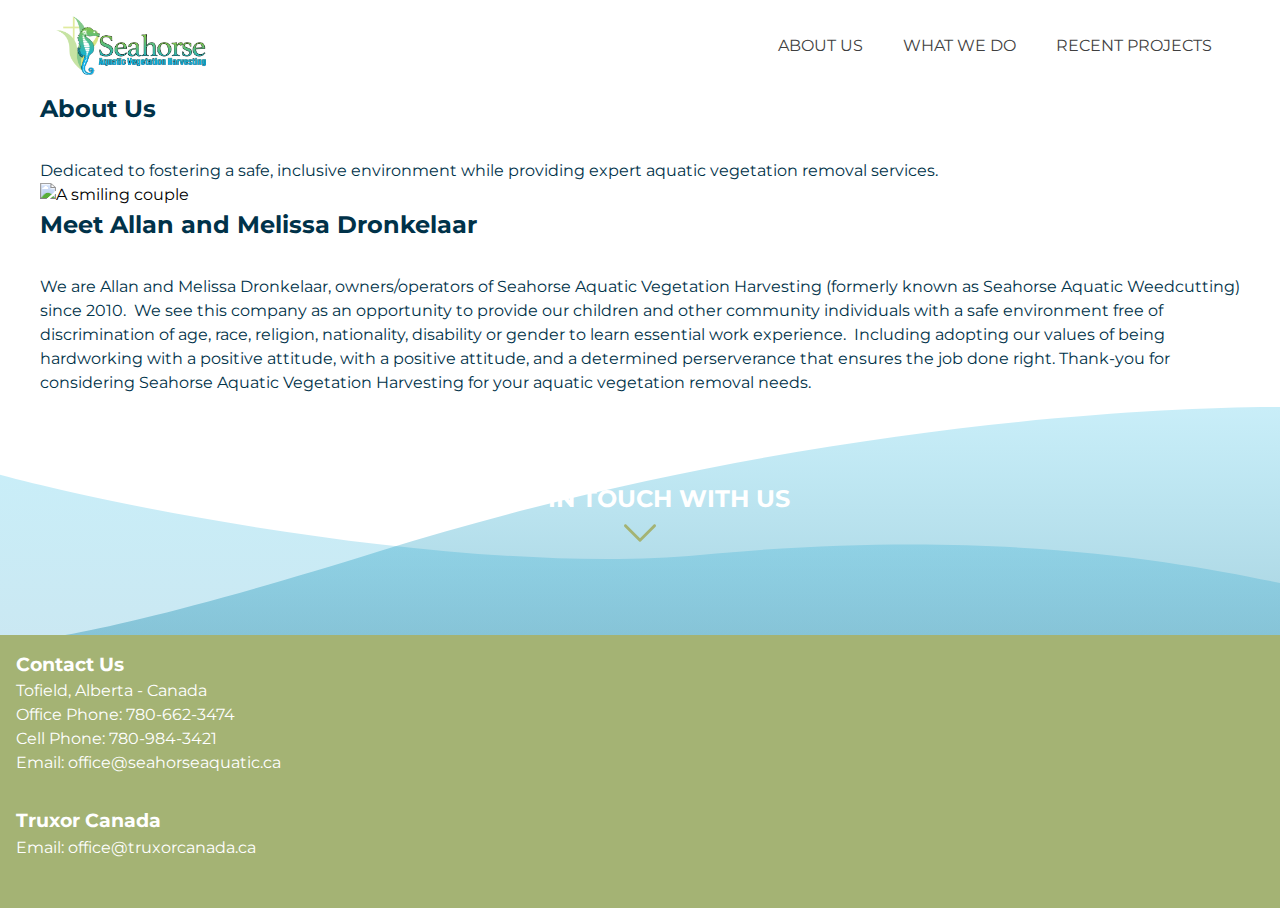
==== about.html @ 1899c5b4 "Nav edited on all pages" ====
<!DOCTYPE html>
<html lang="en">
    <head>
        <meta charset="UTF-8">
        <meta http-equiv="X-UA-Compatible" content="IE=edge">
        <meta name="viewport" content="width=device-width, initial-scale=1.0">
        <title>Seahorse Aquatic Vegetation Harvesting</title>
        <link rel="stylesheet" href="css/reset.css">
        <link rel="stylesheet" href="css/styles.css">
        <script src="js/main.js" defer></script>
        <link rel="preconnect" href="https://fonts.googleapis.com">
        <link rel="preconnect" href="https://fonts.gstatic.com" crossorigin>
        <link href="https://fonts.googleapis.com/css2?family=Montserrat:ital,wght@0,100..900;1,100..900&display=swap" rel="stylesheet">
    </head>
<body>
    <header>
        <div class="inner-container">
            <div class="flex-container">
                <h1><a href="index.html"><img src="img/seahorse-logo.webp" alt="Seahorse logo"></a></h1>
                <button class="toggle-button">
                    <svg viewBox="0 0 100 80" width="40" height="40">
                        <rect width="100" height="10" rx="4"></rect>
                        <rect y="30" width="100" height="10" rx="4"></rect>
                        <rect y="60" width="100" height="10" rx="4"></rect>
                      </svg>
                </button>
            </div>
            <nav class="menu">
                <a href="about.html">About Us</a>
                <a href="whatwedo.html">What We Do</a>
                <a href="recent.html">Recent Projects</a>
            </nav>
        </div>
    </header>
    <main>
        <section>
            <h2>About Us</h2>
            <p>Dedicated to fostering a safe, inclusive environment while providing expert aquatic vegetation removal services.</p>
            <img src="https://placehold.co/600x400" alt="A smiling couple">
        </section>
        <section>
            <h2>Meet Allan and Melissa Dronkelaar</h2>
            <p>We are Allan and Melissa Dronkelaar, owners/operators of Seahorse Aquatic Vegetation Harvesting (formerly known as Seahorse Aquatic Weedcutting) since 2010.  We see this company as an opportunity to provide our children and other community individuals with a safe environment free of discrimination of age, race, religion, nationality, disability or gender to learn essential work experience.  Including adopting our values of being hardworking with a positive attitude, with a positive attitude, and a determined perserverance that ensures the job done right. Thank-you for considering Seahorse Aquatic Vegetation Harvesting for your aquatic vegetation removal needs.</p>
        </section>
    </main>
    <footer>
        <div class="get-in-touch">
            <h2>Get In Touch With Us</h2>
            <svg viewBox="0 0 330 330"><path d="M325.607 79.393c-5.857-5.857-15.355-5.858-21.213.001l-139.39 139.393L25.607 79.393c-5.857-5.857-15.355-5.858-21.213.001-5.858 5.858-5.858 15.355 0 21.213l150.004 150a14.999 14.999 0 0021.212-.001l149.996-150c5.859-5.857 5.859-15.355.001-21.213z"/></svg>
        </div>
        <div class="contact">
            <div>
                <h3>Contact Us</h3>
                <p>Tofield, Alberta - Canada</p>
                <p>Office Phone: 780-662-3474</p>
                <p>Cell Phone: 780-984-3421</p>
                <p>Email: office@seahorseaquatic.ca</p>
            </div>
            <div>
                <h3>Truxor Canada</h3>
                <p>Email: office@truxorcanada.ca</p>
            </div>
        </div>
    </footer>
</body>
</html>
---- css/styles.css ----
body {
    font-family: "Montserrat", serif;
    line-height: 1.5;
}

p,
h2,
h3 {
    /* font-weight: 300; */
    color: #003249;
}

.inner-container,
main {
    max-width: 75rem;
    margin: 0 auto;
}

.inner-container {
    padding: 0 1rem;
}

.flex-container {
    display: flex;
    justify-content: space-between;
    align-items: center;
}

header {
    background-color: #fff;
    padding: 1rem 0;
}

h1 img{
    width: 150px;
}

.menu li {
    line-height: 40px;
    text-align: center;
}

.menu li:last-of-type {
    padding-bottom: 1rem;
}

.menu a {
    color: #3f3f3f;
    text-decoration: none;
    display: block;
    padding: 1.2rem;
    text-transform: uppercase;
}

.menu a:hover,
.menu a:active {
    background-color: gainsboro;
}

button {
    background-color: #fff;
    border: none;
}

button:hover {
    cursor: pointer;
}

svg {
    fill: #3f3f3f;
}

svg:hover{
    fill:#A4B374;
    transition: all 0.3s ease-in-out;
}

/* Step 2: Hide the menu. Once it's hidden, this will be the default stage on load. 
FYI = the display property cannot be transitioned:
header nav {
    display: none;
    transition: display 1s ease-in-out;
}, so we can hide the nav by making it's max-height (NOT height) 0*/
header nav {
    /* styling this so it overlaps the main content
    this element will be absolute to the viewport 
    make sure to add in left and top values [left: 0, top: height of the header]*/
    position: absolute;
    left: 0;
    top: 90px;
    background-color: #fff;
    width: 100vw;
    max-height: 0;
    overflow: hidden;
    transition: max-height 1s ease-in-out;
}

/* Step 3: Create a special class to show the menu. This class name will only exist in the CSS for now.
Then then JS will add thiss class to the hidden element for us (in this case, the nav) */
.show-nav {
    max-height: 220px;
}

/* Step 4: add a media query and show the nav by default, hide the button, and style it as a horizontal nav */
@media screen and (min-width: 700px) {
    .inner-container {
        display: flex;
        justify-content: space-between;
        align-items: center;
    }

    .toggle-button {
        display: none;
    }

    header nav {
        max-height: 200px;
        width: unset; /*a way to reverse anything we did before and to restore things to their default value*/
        overflow: visible;
        position: static;
    }

    .menu {
        display: flex;
        flex-direction: row;
        gap: 1rem;
    }

    .menu a {
        padding: 0 0.75rem;
    }

    .menu a:hover,
    .menu a:active {
        background-color: #fff;
        color:#A4B374;
        transition: all 0.3s ease-in-out;
    }

    .menu li:last-of-type {
        padding-bottom: 0;
    }
}

/*home page*/
.home-header {
    background-image: url("/img/home-header-mobile.webp");
    background-size: cover;
    background-repeat: no-repeat;
    width: 100%;
    height: 80vw;
    display: flex;
    flex-direction: column;
    justify-content: center;
    padding: 1rem;
    gap: 1rem;
    font-weight: 500;
    margin-bottom: 2rem;
}

.home-header h2{
    color: #fff;
}

section h2 {
    margin-bottom: 2rem;
}

@media screen and (min-width: 800px){
    .home-header{
        background-image: url("/img/home-header-tablet.webp");
        height: 67vw;
    }
}

@media screen and (min-width: 1000px){
    .home-header{
        background-image: url("/img/home-header-tablet.webp");
        height: 30vw;
    }
}

.green-btn {
    background-color: #A4B374;
    color:#fff;
    display: inline-block;
    text-decoration: none;
    text-transform: uppercase;
    text-align: center;
    width: 125px;
    padding: 4px;
    border-radius: 3px;
}

/* footer */
.get-in-touch {
    background-image: url(/img/bottomwave.svg);
    height: 240px;
    background-size: cover;
    background-repeat: no-repeat;
    text-align: center;
    display: flex;
    flex-direction: column;
    justify-content: center;
    align-items: center;
    text-transform: uppercase;
    font-weight: 400;
    
}

.get-in-touch svg {
    width: 32px;
    fill: #A4B374;
}

.contact {
    background-color: #A4B374;
    padding: 1rem;
}

.contact div {
    margin-bottom: 2rem;
}

footer h2,
footer h3,
footer p {
    color: #fff;
}
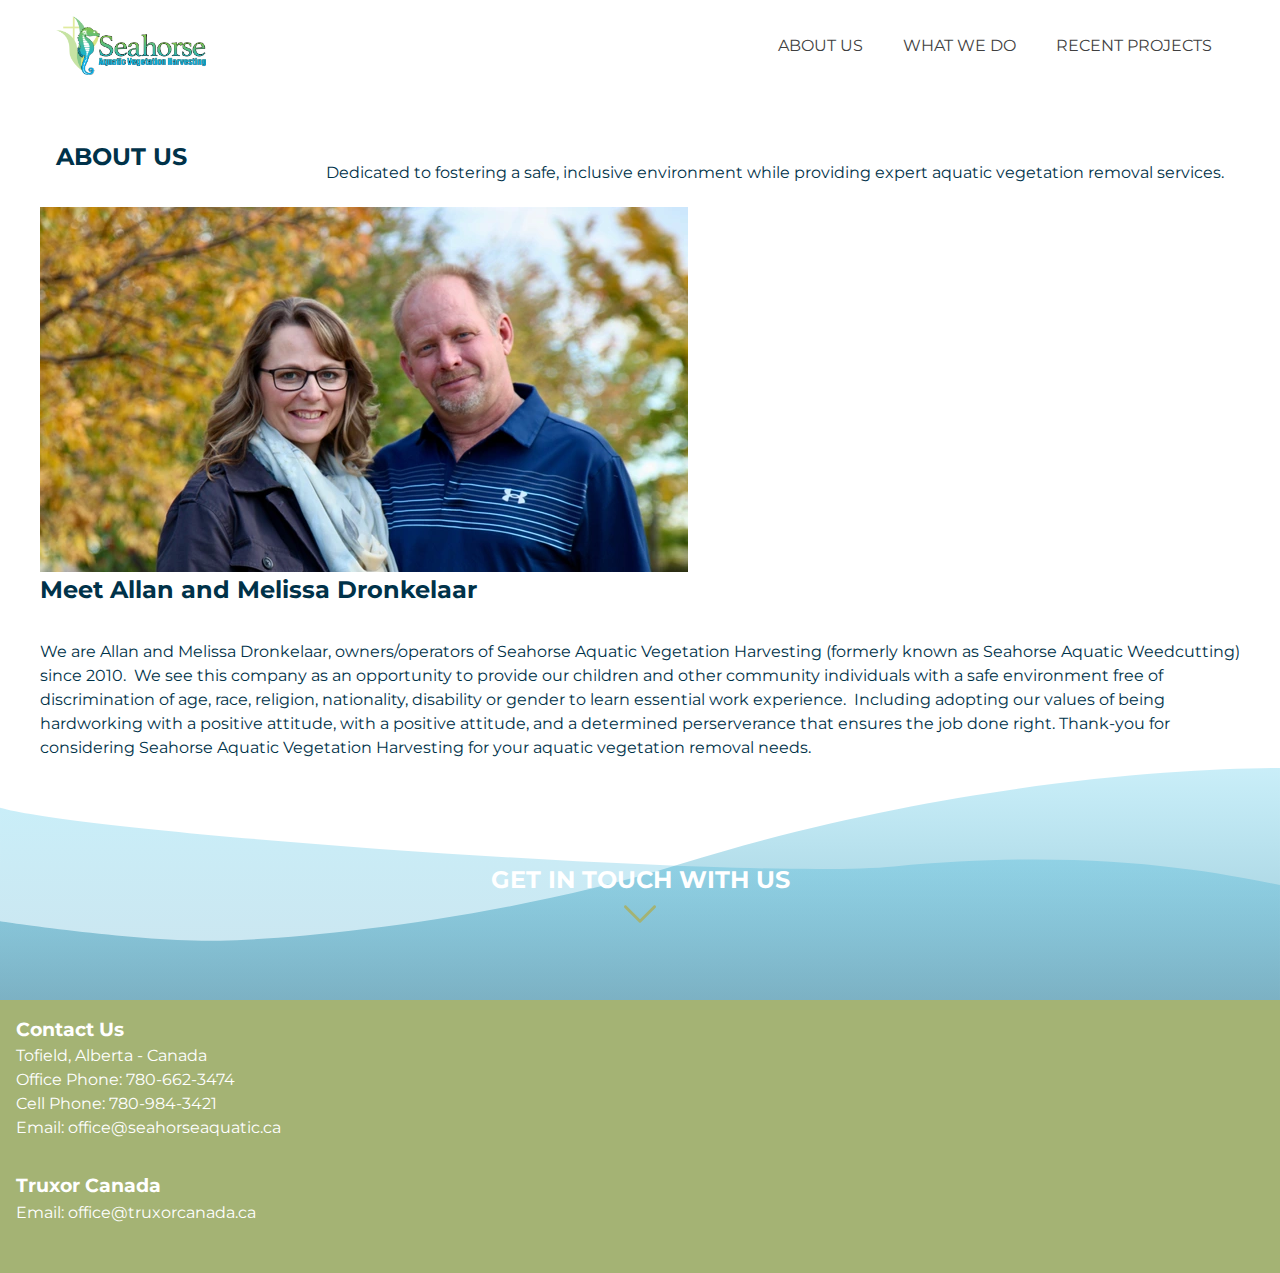
==== commit f79f8d7a: "About started" ====
--- a/about.html
+++ b/about.html
@@ -33,12 +33,12 @@
         </div>
     </header>
     <main>
-        <section>
+        <section class="about-intro inner-container">
             <h2>About Us</h2>
             <p>Dedicated to fostering a safe, inclusive environment while providing expert aquatic vegetation removal services.</p>
-            <img src="https://placehold.co/600x400" alt="A smiling couple">
         </section>
         <section>
+            <img src="img/about-portrait.webp" alt="Portrait of Allan and Melissa Dronkelaar">
             <h2>Meet Allan and Melissa Dronkelaar</h2>
             <p>We are Allan and Melissa Dronkelaar, owners/operators of Seahorse Aquatic Vegetation Harvesting (formerly known as Seahorse Aquatic Weedcutting) since 2010.  We see this company as an opportunity to provide our children and other community individuals with a safe environment free of discrimination of age, race, religion, nationality, disability or gender to learn essential work experience.  Including adopting our values of being hardworking with a positive attitude, with a positive attitude, and a determined perserverance that ensures the job done right. Thank-you for considering Seahorse Aquatic Vegetation Harvesting for your aquatic vegetation removal needs.</p>
         </section>
--- a/css/styles.css
+++ b/css/styles.css
@@ -162,15 +162,23 @@
     color: #fff;
 }
 
+.our-company{
+    margin: 9rem 0;
+    background-image: url("/img/home-background.svg");
+    background-size: cover;
+    background-repeat: no-repeat;
+}
+
 section h2 {
     margin-bottom: 2rem;
 }
 
-@media screen and (min-width: 800px){
+@media screen and (min-width: 600px){
     .home-header{
         background-image: url("/img/home-header-tablet.webp");
         height: 67vw;
     }
+
 }
 
 @media screen and (min-width: 1000px){
@@ -192,10 +200,20 @@
     border-radius: 3px;
 }
 
+/*about */
+.about-intro {
+    margin-top: 3rem;
+    text-align: center;
+}
+
+.about-intro h2{
+    text-transform: uppercase;
+}
+
 /* footer */
 .get-in-touch {
     background-image: url(/img/bottomwave.svg);
-    height: 240px;
+    height: 200px;
     background-size: cover;
     background-repeat: no-repeat;
     text-align: center;
@@ -208,6 +226,18 @@
     
 }
 
+@media screen and (min-width: 600px){
+    .get-in-touch{
+        background-image: url(/img/bottomwave-tablet2.svg);
+        height: 240px;
+    }
+
+    .get-in-touch h2{
+        padding-top: 2rem;
+    }
+    
+}
+
 .get-in-touch svg {
     width: 32px;
     fill: #A4B374;
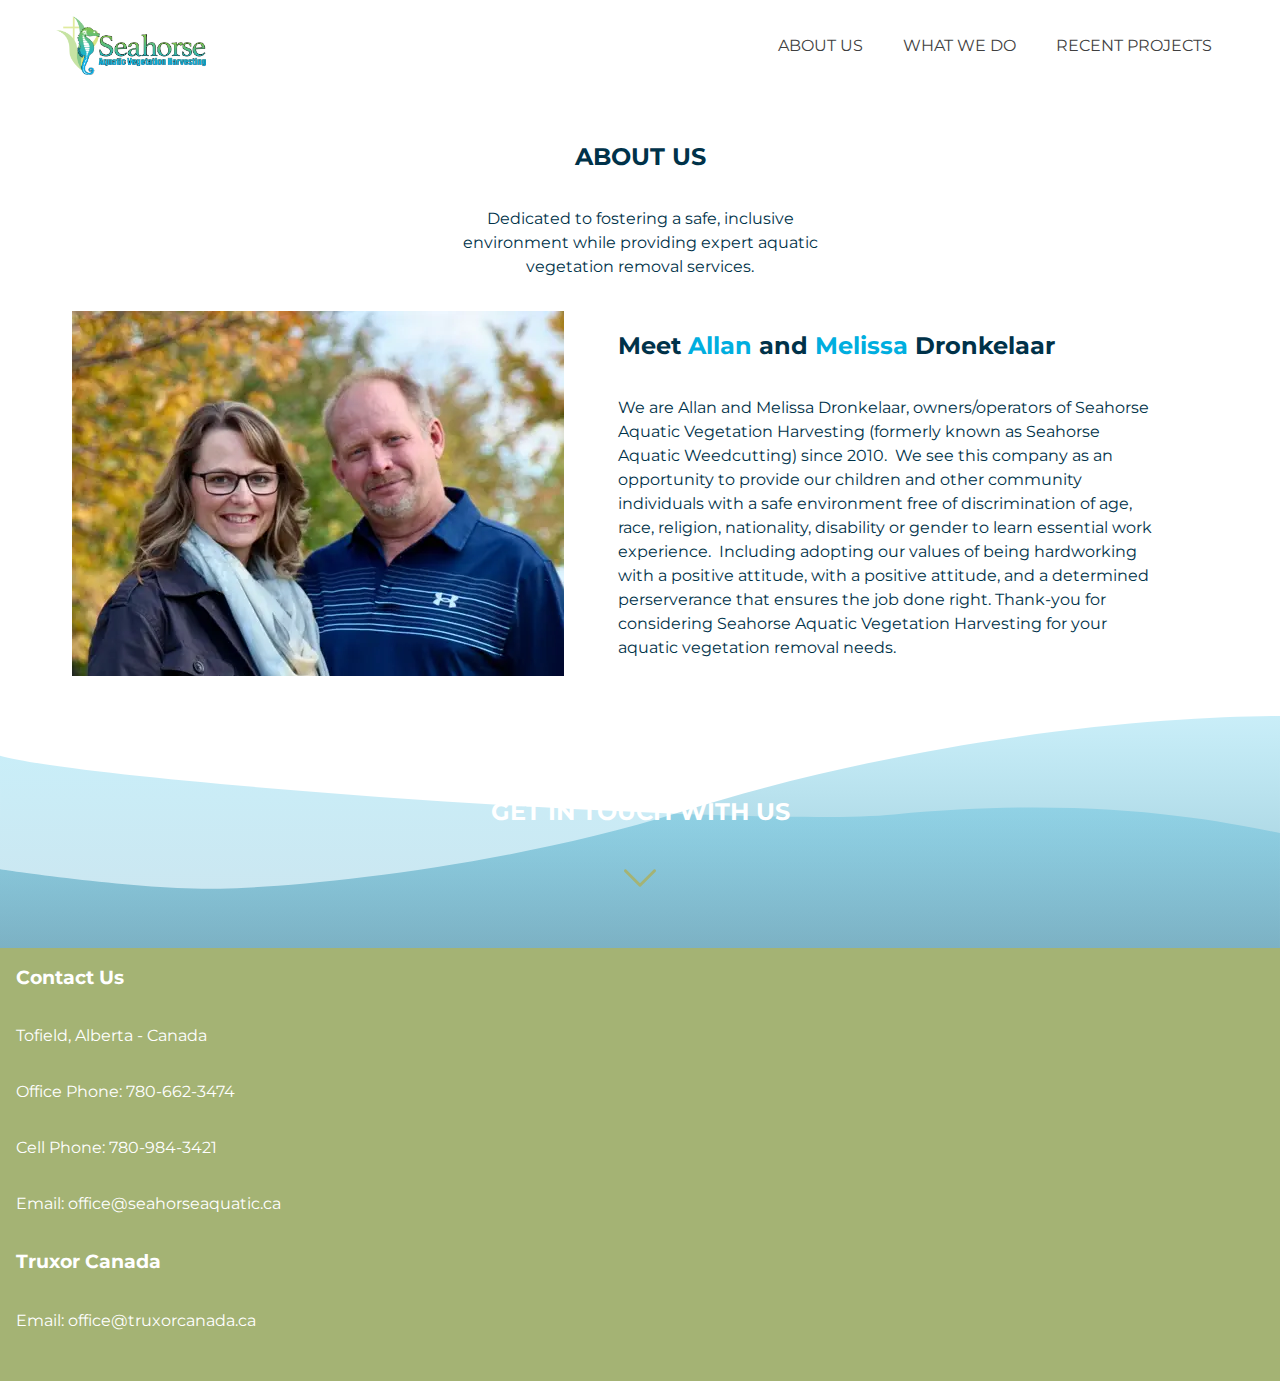
==== commit d27754ba: "About Desktop fixed" ====
--- a/about.html
+++ b/about.html
@@ -14,7 +14,7 @@
     </head>
 <body>
     <header>
-        <div class="inner-container">
+        <div class="inner-container header-flex">
             <div class="flex-container">
                 <h1><a href="index.html"><img src="img/seahorse-logo.webp" alt="Seahorse logo"></a></h1>
                 <button class="toggle-button">
@@ -37,10 +37,15 @@
             <h2>About Us</h2>
             <p>Dedicated to fostering a safe, inclusive environment while providing expert aquatic vegetation removal services.</p>
         </section>
-        <section>
-            <img src="img/about-portrait.webp" alt="Portrait of Allan and Melissa Dronkelaar">
-            <h2>Meet Allan and Melissa Dronkelaar</h2>
-            <p>We are Allan and Melissa Dronkelaar, owners/operators of Seahorse Aquatic Vegetation Harvesting (formerly known as Seahorse Aquatic Weedcutting) since 2010.  We see this company as an opportunity to provide our children and other community individuals with a safe environment free of discrimination of age, race, religion, nationality, disability or gender to learn essential work experience.  Including adopting our values of being hardworking with a positive attitude, with a positive attitude, and a determined perserverance that ensures the job done right. Thank-you for considering Seahorse Aquatic Vegetation Harvesting for your aquatic vegetation removal needs.</p>
+        <section class="about-content">
+            <picture>
+                <source media="(min-width: 1000px)" srcset="img/about-portrait-crop.webp">
+                <img src="img/about-portrait.webp" alt="Portrait of Allan and Melissa Dronkelaar">
+            </picture>
+            <div class="inner-container">
+                <h2>Meet <span class="teal">Allan</span> and <span class="teal">Melissa</span> Dronkelaar</h2>
+                <p>We are Allan and Melissa Dronkelaar, owners/operators of Seahorse Aquatic Vegetation Harvesting (formerly known as Seahorse Aquatic Weedcutting) since 2010.  We see this company as an opportunity to provide our children and other community individuals with a safe environment free of discrimination of age, race, religion, nationality, disability or gender to learn essential work experience.  Including adopting our values of being hardworking with a positive attitude, with a positive attitude, and a determined perserverance that ensures the job done right. Thank-you for considering Seahorse Aquatic Vegetation Harvesting for your aquatic vegetation removal needs.</p>
+            </div>
         </section>
     </main>
     <footer>
--- a/css/styles.css
+++ b/css/styles.css
@@ -8,6 +8,7 @@
 h3 {
     /* font-weight: 300; */
     color: #003249;
+    margin-bottom: 2rem;
 }
 
 .inner-container,
@@ -103,7 +104,8 @@
 
 /* Step 4: add a media query and show the nav by default, hide the button, and style it as a horizontal nav */
 @media screen and (min-width: 700px) {
-    .inner-container {
+    .flex-container,
+    .header-flex {
         display: flex;
         justify-content: space-between;
         align-items: center;
@@ -204,10 +206,38 @@
 .about-intro {
     margin-top: 3rem;
     text-align: center;
+    max-width: 400px;
 }
 
 .about-intro h2{
     text-transform: uppercase;
+    
+}
+.about-content{
+    max-width: 648px;
+    margin: 0 auto;
+}
+.about-content img {
+    margin-bottom: 2rem;
+}
+
+.teal {
+    color: #00AEDF;
+}
+
+@media screen and (min-width: 1000px){
+    .about-content {
+        max-width: 1200px;
+        margin: 0 2rem;
+        display: flex;
+        justify-content: center;
+        align-items: center;
+    }
+
+    .about-content div{
+        width: 50%;
+    }
+    
 }
 
 /* footer */
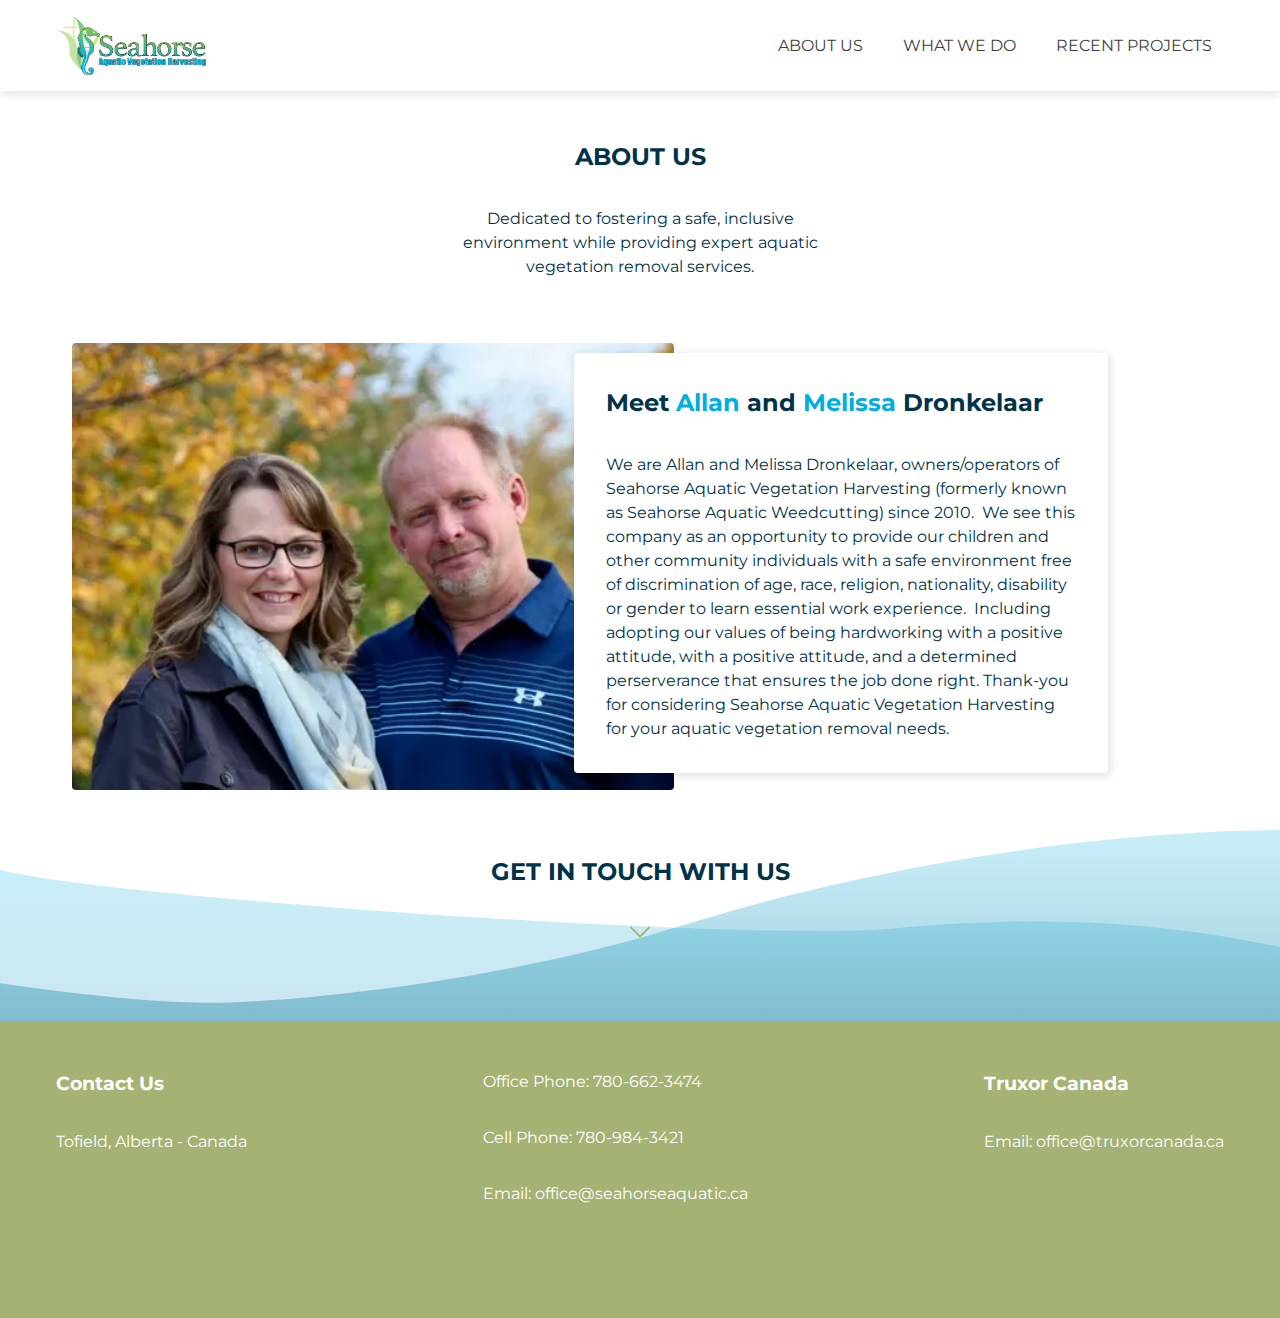
==== commit 5a4af984: "Front page fixed" ====
--- a/about.html
+++ b/about.html
@@ -32,7 +32,7 @@
             </nav>
         </div>
     </header>
-    <main>
+    <main class="about-main">
         <section class="about-intro inner-container">
             <h2>About Us</h2>
             <p>Dedicated to fostering a safe, inclusive environment while providing expert aquatic vegetation removal services.</p>
@@ -54,16 +54,20 @@
             <svg viewBox="0 0 330 330"><path d="M325.607 79.393c-5.857-5.857-15.355-5.858-21.213.001l-139.39 139.393L25.607 79.393c-5.857-5.857-15.355-5.858-21.213.001-5.858 5.858-5.858 15.355 0 21.213l150.004 150a14.999 14.999 0 0021.212-.001l149.996-150c5.859-5.857 5.859-15.355.001-21.213z"/></svg>
         </div>
         <div class="contact">
-            <div>
-                <h3>Contact Us</h3>
-                <p>Tofield, Alberta - Canada</p>
-                <p>Office Phone: 780-662-3474</p>
-                <p>Cell Phone: 780-984-3421</p>
-                <p>Email: office@seahorseaquatic.ca</p>
-            </div>
-            <div>
-                <h3>Truxor Canada</h3>
-                <p>Email: office@truxorcanada.ca</p>
+            <div class="footer-flex inner-container">
+                <div>
+                    <h3>Contact Us</h3>
+                    <p>Tofield, Alberta - Canada</p>
+                </div>
+                <div>
+                    <p>Office Phone: 780-662-3474</p>
+                    <p>Cell Phone: 780-984-3421</p>
+                    <p>Email: office@seahorseaquatic.ca</p>
+                </div>
+                <div>
+                    <h3>Truxor Canada</h3>
+                    <p>Email: office@truxorcanada.ca</p>
+                </div>
             </div>
         </div>
     </footer>
--- a/css/styles.css
+++ b/css/styles.css
@@ -12,7 +12,7 @@
 }
 
 .inner-container,
-main {
+.about-main{
     max-width: 75rem;
     margin: 0 auto;
 }
@@ -30,6 +30,7 @@
 header {
     background-color: #fff;
     padding: 1rem 0;
+    box-shadow: 2px 2px 10px hsl(0deg 0% 0% / 0.14);
 }
 
 h1 img{
@@ -146,7 +147,7 @@
 
 /*home page*/
 .home-header {
-    background-image: url("/img/home-header-mobile.webp");
+    background-image: url("../img/home-banner-sm.webp");
     background-size: cover;
     background-repeat: no-repeat;
     width: 100%;
@@ -166,27 +167,114 @@
 
 .our-company{
     margin: 9rem 0;
-    background-image: url("/img/home-background.svg");
+    background-image: url("../img/home-background-sm.svg");
     background-size: cover;
     background-repeat: no-repeat;
+    width: 100%;
+    position: relative;
+}
+
+.our-company img {
+    width: 100px;
+    position: absolute;
+    top: -30px;
+    right: 25px;
+}
+
+@media screen and (min-width: 375px) {
+    .our-company img {
+        top: -40px;
+    }
 }
 
 section h2 {
     margin-bottom: 2rem;
 }
 
+@media screen and (min-width: 375px){
+    .our-company{
+        background-image: url("../img/home-background-sm2.svg");
+        height: 160vw;
+    }
+
+    .our-company div{
+        position: relative;
+        top: 50%;
+        transform: translateY(-50%);
+    }
+}
+
+@media screen and (min-width: 435px){
+    .our-company{
+        background-image: url("../img/home-background-md.svg");
+        height: 110vw;
+    }
+
+    .our-company img {
+        top: -65px;
+    }
+}
+
+@media screen and (min-width: 500px){
+    .our-company img {
+        width: 125px;
+        top: -75px;
+    }
+}
+
 @media screen and (min-width: 600px){
     .home-header{
-        background-image: url("/img/home-header-tablet.webp");
+        background-image: url("../img/home-banner-lg.webp");
         height: 67vw;
     }
 
-}
+    .our-company img {
+        width: 155px;
+        top: -105px;
+    }
+}
+
+@media screen and (min-width: 700px){
+    .our-company{
+        background-image: url("../img/home-background-lg.svg");
+        height: 70vw;
+    }
+
+    .our-company img {
+        top: -75px;
+    }
+}
+
+@media screen and (min-width: 850px){
+    .home-header{
+        background-image: url("../img/home-banner-xl.webp");
+        height: 30vw;
+    }
+
+
+}
+
+@media screen and (min-width: 900px){
+    .our-company .inner-container h2,
+    .our-company .inner-container p,
+    .our-company .inner-container ul {
+        width: 65%;
+    }
+
+    .our-company img {
+        width: 30%;
+        top: 10px
+    }
+ 
+}
+
 
 @media screen and (min-width: 1000px){
-    .home-header{
-        background-image: url("/img/home-header-tablet.webp");
-        height: 30vw;
+    .our-company{
+        background-image: url("../img/home-background-xl.svg");
+        height: 706px;
+        margin-top: 3rem;
+        margin-bottom: 3rem;
     }
 }
 
@@ -203,16 +291,49 @@
 }
 
 /*about */
-.about-intro {
+.about-intro,
+.what-intro,
+.latest-intro {
     margin-top: 3rem;
     text-align: center;
     max-width: 400px;
 }
 
-.about-intro h2{
+.about-intro h2,
+.what-intro h2,
+.latest-intro h2 {
     text-transform: uppercase;
     
 }
+
+.gallery img{
+    margin: 0 auto;
+    margin-bottom: 1rem;
+}
+
+@media screen and (min-width: 600px){
+    .gallery img {
+        margin-bottom: unset;
+    }
+
+    .gallery {
+        display: grid;
+        grid-template-columns: repeat(2, 1fr);
+        grid-template-rows: repeat(3, 1fr);
+        grid-column-gap: 1rem;
+        grid-row-gap: 1rem;
+    }
+}
+
+@media screen and (min-width: 950px){
+    .gallery {
+        grid-template-columns: repeat(3, 1fr);
+        grid-template-rows: repeat(2, 1fr); 
+        grid-column-gap: 1rem;
+        grid-row-gap: 1rem;
+    }
+}
+
 .about-content{
     max-width: 648px;
     margin: 0 auto;
@@ -225,24 +346,108 @@
     color: #00AEDF;
 }
 
+.latest-projects {
+    max-width: 1200px;
+    margin: 0 auto;
+}
+
 @media screen and (min-width: 1000px){
-    .about-content {
+    .about-content,
+    .what-info {
         max-width: 1200px;
         margin: 0 2rem;
         display: flex;
         justify-content: center;
         align-items: center;
+        
+    }
+
+    .what-info{
+        gap: 2rem;
+    }
+
+    .about-content img,
+    .beforeAfter{
+        border-radius: 4px;
+    }
+
+    .about-content div,
+    .what-info-text{
+        background-color: #fff;
+        width: 50%;
+    }
+    
+}
+
+@media screen and (min-width: 1200px){
+    .about-content,
+    .what-info {
+        max-width: 1200px;
+        margin: 0 2rem;
+        margin-top: 4rem;
+        display: flex;
+        justify-content: center;
+        align-items: center;
+    }
+
+    .what-info{
+        flex-direction: row-reverse;
+    }
+
+    .about-content img{
+        width: 645px;
     }
 
     .about-content div{
+        background-color: #fff;
         width: 50%;
-    }
-    
-}
+        padding: 2rem 2rem 0 2rem;
+        position: relative;
+        top: -20px;
+        left: -100px;
+        border-radius: 4px;
+        box-shadow: 2px 2px 10px hsl(0deg 0% 0% / 0.14);
+        
+    }
+
+    /* .what-info-text{
+        width: 40%;
+        z-index: 2;
+    } */
+    
+}
+
+@media screen and (min-width: 1000px){
+    .our-equipment {
+        max-width: 1200px;
+        margin: 0 2rem;
+        margin-top: 8rem;
+        margin-bottom: 8rem;
+        display: flex;
+        flex-direction: row-reverse;
+        justify-content: center;
+        align-items: center;
+        gap: 2rem;
+    }
+    
+    .our-equipment img{
+        width: 55%;
+        border-radius: 4px;
+    }
+    
+    .our-equipment div{
+        width: 45%;
+    }
+
+    .our-equipment div li{
+        margin-bottom: 1rem;
+    }
+}
+
 
 /* footer */
 .get-in-touch {
-    background-image: url(/img/bottomwave.svg);
+    background-image: url(../img/bottomwave.svg);
     height: 200px;
     background-size: cover;
     background-repeat: no-repeat;
@@ -258,7 +463,7 @@
 
 @media screen and (min-width: 600px){
     .get-in-touch{
-        background-image: url(/img/bottomwave-tablet2.svg);
+        background-image: url(../img/bottomwave-tablet2.svg);
         height: 240px;
     }
 
@@ -266,11 +471,33 @@
         padding-top: 2rem;
     }
     
+}
+
+@media screen and (min-width: 850px){
+    .footer-flex{
+        display: flex;
+        flex-wrap: wrap;
+        gap: 2rem;
+        justify-content: space-between;
+        padding-top: 2rem;
+    }
 }
 
 .get-in-touch svg {
     width: 32px;
     fill: #A4B374;
+}
+
+@media screen and (min-width: 1250px){
+    .get-in-touch {
+        background-image: url(../img/bottomwave-tablet2.svg);
+        height: 200px;
+        padding-bottom: 5rem;
+    }
+
+    .get-in-touch h2 {
+        color:#003249
+    }
 }
 
 .contact {
@@ -287,3 +514,13 @@
 footer p {
     color: #fff;
 }
+
+
+/*slider*/
+.beforeAfter {
+    margin-bottom: 2rem;
+}
+
+.beforeAfter img{
+    max-width: unset;
+}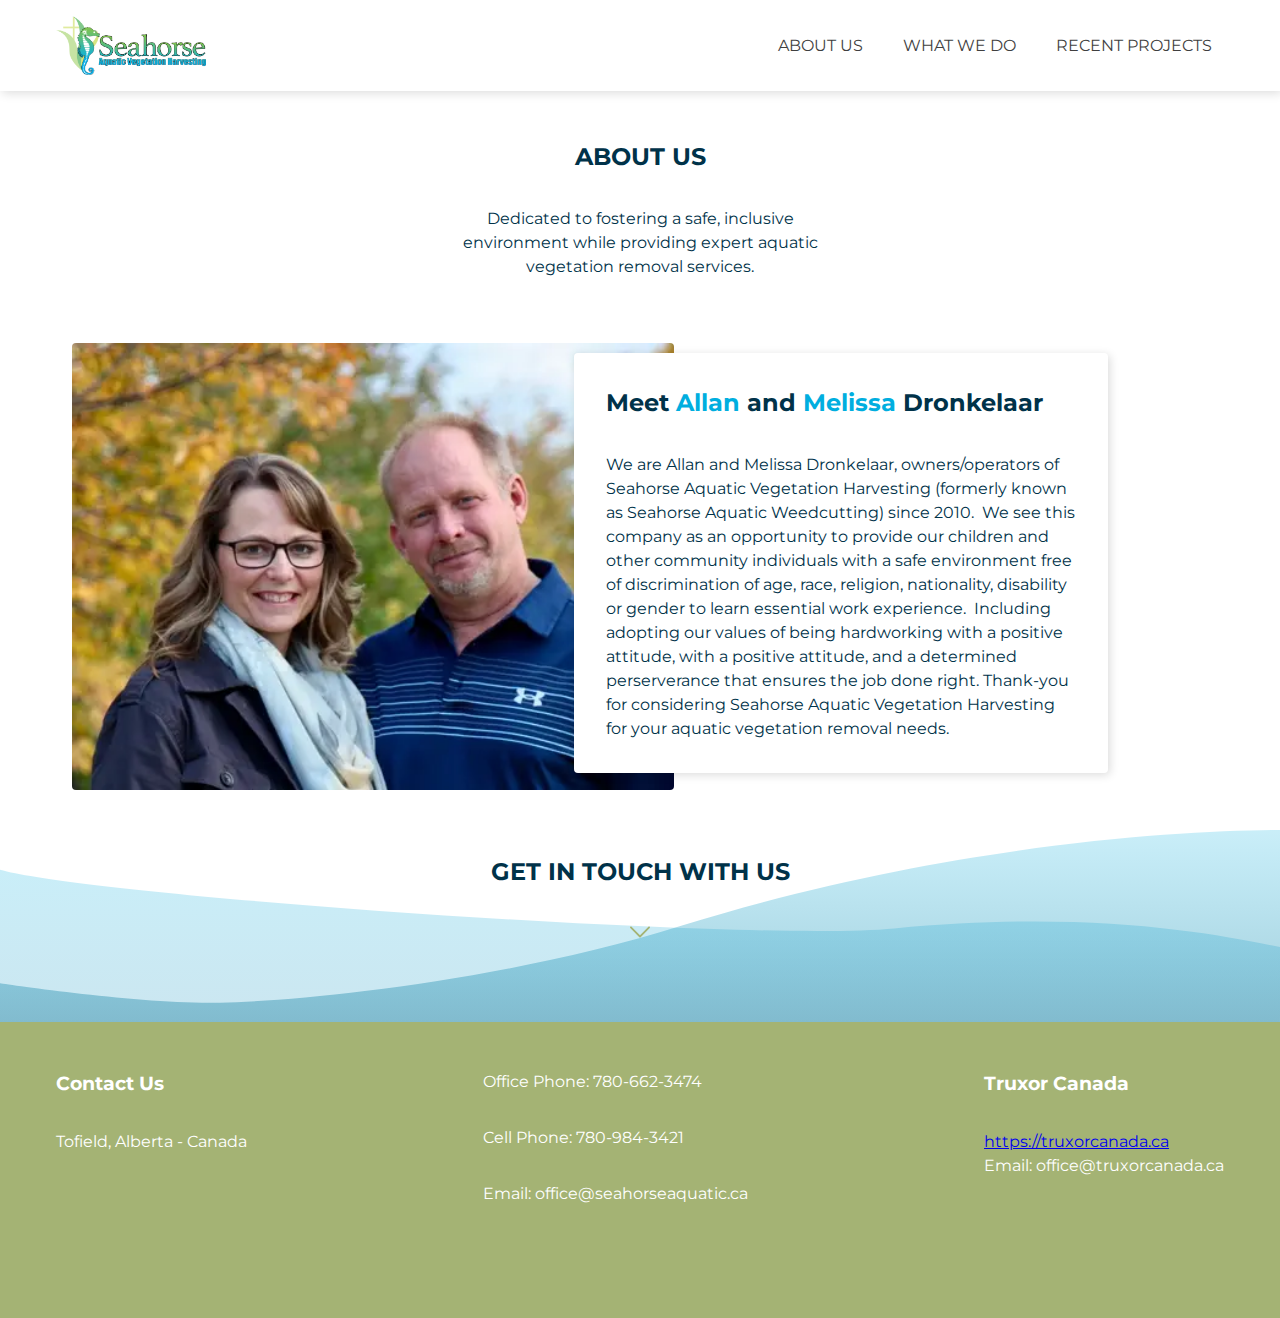
==== commit afb0fdff: "updated some text and additional details" ====
--- a/about.html
+++ b/about.html
@@ -1,17 +1,20 @@
 <!DOCTYPE html>
 <html lang="en">
-    <head>
-        <meta charset="UTF-8">
-        <meta http-equiv="X-UA-Compatible" content="IE=edge">
-        <meta name="viewport" content="width=device-width, initial-scale=1.0">
-        <title>Seahorse Aquatic Vegetation Harvesting</title>
-        <link rel="stylesheet" href="css/reset.css">
-        <link rel="stylesheet" href="css/styles.css">
-        <script src="js/main.js" defer></script>
-        <link rel="preconnect" href="https://fonts.googleapis.com">
-        <link rel="preconnect" href="https://fonts.gstatic.com" crossorigin>
-        <link href="https://fonts.googleapis.com/css2?family=Montserrat:ital,wght@0,100..900;1,100..900&display=swap" rel="stylesheet">
-    </head>
+
+<head>
+    <meta charset="UTF-8">
+    <meta http-equiv="X-UA-Compatible" content="IE=edge">
+    <meta name="viewport" content="width=device-width, initial-scale=1.0">
+    <title>Seahorse Aquatic Vegetation Harvesting</title>
+    <link rel="stylesheet" href="css/reset.css">
+    <link rel="stylesheet" href="css/styles.css">
+    <script src="js/main.js" defer></script>
+    <link rel="preconnect" href="https://fonts.googleapis.com">
+    <link rel="preconnect" href="https://fonts.gstatic.com" crossorigin>
+    <link href="https://fonts.googleapis.com/css2?family=Montserrat:ital,wght@0,100..900;1,100..900&display=swap"
+        rel="stylesheet">
+</head>
+
 <body>
     <header>
         <div class="inner-container header-flex">
@@ -22,7 +25,7 @@
                         <rect width="100" height="10" rx="4"></rect>
                         <rect y="30" width="100" height="10" rx="4"></rect>
                         <rect y="60" width="100" height="10" rx="4"></rect>
-                      </svg>
+                    </svg>
                 </button>
             </div>
             <nav class="menu">
@@ -35,7 +38,8 @@
     <main class="about-main">
         <section class="about-intro inner-container">
             <h2>About Us</h2>
-            <p>Dedicated to fostering a safe, inclusive environment while providing expert aquatic vegetation removal services.</p>
+            <p>Dedicated to fostering a safe, inclusive environment while providing expert aquatic vegetation removal
+                services.</p>
         </section>
         <section class="about-content">
             <picture>
@@ -44,14 +48,23 @@
             </picture>
             <div class="inner-container">
                 <h2>Meet <span class="teal">Allan</span> and <span class="teal">Melissa</span> Dronkelaar</h2>
-                <p>We are Allan and Melissa Dronkelaar, owners/operators of Seahorse Aquatic Vegetation Harvesting (formerly known as Seahorse Aquatic Weedcutting) since 2010.  We see this company as an opportunity to provide our children and other community individuals with a safe environment free of discrimination of age, race, religion, nationality, disability or gender to learn essential work experience.  Including adopting our values of being hardworking with a positive attitude, with a positive attitude, and a determined perserverance that ensures the job done right. Thank-you for considering Seahorse Aquatic Vegetation Harvesting for your aquatic vegetation removal needs.</p>
+                <p>We are Allan and Melissa Dronkelaar, owners/operators of Seahorse Aquatic Vegetation Harvesting
+                    (formerly known as Seahorse Aquatic Weedcutting) since 2010.  We see this company as an opportunity
+                    to provide our children and other community individuals with a safe environment free of
+                    discrimination of age, race, religion, nationality, disability or gender to learn essential work
+                    experience.  Including adopting our values of being hardworking with a positive attitude, with a
+                    positive attitude, and a determined perserverance that ensures the job done right. Thank-you for
+                    considering Seahorse Aquatic Vegetation Harvesting for your aquatic vegetation removal needs.</p>
             </div>
         </section>
     </main>
     <footer>
         <div class="get-in-touch">
             <h2>Get In Touch With Us</h2>
-            <svg viewBox="0 0 330 330"><path d="M325.607 79.393c-5.857-5.857-15.355-5.858-21.213.001l-139.39 139.393L25.607 79.393c-5.857-5.857-15.355-5.858-21.213.001-5.858 5.858-5.858 15.355 0 21.213l150.004 150a14.999 14.999 0 0021.212-.001l149.996-150c5.859-5.857 5.859-15.355.001-21.213z"/></svg>
+            <svg viewBox="0 0 330 330">
+                <path
+                    d="M325.607 79.393c-5.857-5.857-15.355-5.858-21.213.001l-139.39 139.393L25.607 79.393c-5.857-5.857-15.355-5.858-21.213.001-5.858 5.858-5.858 15.355 0 21.213l150.004 150a14.999 14.999 0 0021.212-.001l149.996-150c5.859-5.857 5.859-15.355.001-21.213z" />
+            </svg>
         </div>
         <div class="contact">
             <div class="footer-flex inner-container">
@@ -66,10 +79,12 @@
                 </div>
                 <div>
                     <h3>Truxor Canada</h3>
+                    <a href="https://truxorcanada.ca">https://truxorcanada.ca</a>
                     <p>Email: office@truxorcanada.ca</p>
                 </div>
             </div>
         </div>
     </footer>
 </body>
+
 </html>--- a/css/styles.css
+++ b/css/styles.css
@@ -5,14 +5,15 @@
 
 p,
 h2,
-h3 {
+h3,
+li {
     /* font-weight: 300; */
     color: #003249;
     margin-bottom: 2rem;
 }
 
 .inner-container,
-.about-main{
+.about-main {
     max-width: 75rem;
     margin: 0 auto;
 }
@@ -33,7 +34,7 @@
     box-shadow: 2px 2px 10px hsl(0deg 0% 0% / 0.14);
 }
 
-h1 img{
+h1 img {
     width: 150px;
 }
 
@@ -72,8 +73,8 @@
     fill: #3f3f3f;
 }
 
-svg:hover{
-    fill:#A4B374;
+svg:hover {
+    fill: #A4B374;
     transition: all 0.3s ease-in-out;
 }
 
@@ -105,6 +106,7 @@
 
 /* Step 4: add a media query and show the nav by default, hide the button, and style it as a horizontal nav */
 @media screen and (min-width: 700px) {
+
     .flex-container,
     .header-flex {
         display: flex;
@@ -118,7 +120,8 @@
 
     header nav {
         max-height: 200px;
-        width: unset; /*a way to reverse anything we did before and to restore things to their default value*/
+        width: unset;
+        /*a way to reverse anything we did before and to restore things to their default value*/
         overflow: visible;
         position: static;
     }
@@ -136,7 +139,7 @@
     .menu a:hover,
     .menu a:active {
         background-color: #fff;
-        color:#A4B374;
+        color: #A4B374;
         transition: all 0.3s ease-in-out;
     }
 
@@ -161,11 +164,11 @@
     margin-bottom: 2rem;
 }
 
-.home-header h2{
+.home-header h2 {
     color: #fff;
 }
 
-.our-company{
+.our-company {
     margin: 9rem 0;
     background-image: url("../img/home-background-sm.svg");
     background-size: cover;
@@ -191,21 +194,21 @@
     margin-bottom: 2rem;
 }
 
-@media screen and (min-width: 375px){
-    .our-company{
+@media screen and (min-width: 375px) {
+    .our-company {
         background-image: url("../img/home-background-sm2.svg");
         height: 160vw;
     }
 
-    .our-company div{
+    .our-company div {
         position: relative;
         top: 50%;
         transform: translateY(-50%);
     }
 }
 
-@media screen and (min-width: 435px){
-    .our-company{
+@media screen and (min-width: 435px) {
+    .our-company {
         background-image: url("../img/home-background-md.svg");
         height: 110vw;
     }
@@ -215,15 +218,15 @@
     }
 }
 
-@media screen and (min-width: 500px){
+@media screen and (min-width: 500px) {
     .our-company img {
         width: 125px;
         top: -75px;
     }
 }
 
-@media screen and (min-width: 600px){
-    .home-header{
+@media screen and (min-width: 600px) {
+    .home-header {
         background-image: url("../img/home-banner-lg.webp");
         height: 67vw;
     }
@@ -234,8 +237,8 @@
     }
 }
 
-@media screen and (min-width: 700px){
-    .our-company{
+@media screen and (min-width: 700px) {
+    .our-company {
         background-image: url("../img/home-background-lg.svg");
         height: 70vw;
     }
@@ -245,8 +248,8 @@
     }
 }
 
-@media screen and (min-width: 850px){
-    .home-header{
+@media screen and (min-width: 850px) {
+    .home-header {
         background-image: url("../img/home-banner-xl.webp");
         height: 30vw;
     }
@@ -254,7 +257,8 @@
 
 }
 
-@media screen and (min-width: 900px){
+@media screen and (min-width: 900px) {
+
     .our-company .inner-container h2,
     .our-company .inner-container p,
     .our-company .inner-container ul {
@@ -265,12 +269,12 @@
         width: 30%;
         top: 10px
     }
- 
-}
-
-
-@media screen and (min-width: 1000px){
-    .our-company{
+
+}
+
+
+@media screen and (min-width: 1000px) {
+    .our-company {
         background-image: url("../img/home-background-xl.svg");
         height: 706px;
         margin-top: 3rem;
@@ -280,7 +284,7 @@
 
 .green-btn {
     background-color: #A4B374;
-    color:#fff;
+    color: #fff;
     display: inline-block;
     text-decoration: none;
     text-transform: uppercase;
@@ -303,15 +307,15 @@
 .what-intro h2,
 .latest-intro h2 {
     text-transform: uppercase;
-    
-}
-
-.gallery img{
+
+}
+
+.gallery img {
     margin: 0 auto;
     margin-bottom: 1rem;
 }
 
-@media screen and (min-width: 600px){
+@media screen and (min-width: 600px) {
     .gallery img {
         margin-bottom: unset;
     }
@@ -325,19 +329,20 @@
     }
 }
 
-@media screen and (min-width: 950px){
+@media screen and (min-width: 950px) {
     .gallery {
         grid-template-columns: repeat(3, 1fr);
-        grid-template-rows: repeat(2, 1fr); 
+        grid-template-rows: repeat(2, 1fr);
         grid-column-gap: 1rem;
         grid-row-gap: 1rem;
     }
 }
 
-.about-content{
+.about-content {
     max-width: 648px;
     margin: 0 auto;
 }
+
 .about-content img {
     margin-bottom: 2rem;
 }
@@ -351,7 +356,8 @@
     margin: 0 auto;
 }
 
-@media screen and (min-width: 1000px){
+@media screen and (min-width: 1000px) {
+
     .about-content,
     .what-info {
         max-width: 1200px;
@@ -359,27 +365,28 @@
         display: flex;
         justify-content: center;
         align-items: center;
-        
-    }
-
-    .what-info{
+
+    }
+
+    .what-info {
         gap: 2rem;
     }
 
     .about-content img,
-    .beforeAfter{
+    .beforeAfter {
         border-radius: 4px;
     }
 
     .about-content div,
-    .what-info-text{
+    .what-info-text {
         background-color: #fff;
         width: 50%;
     }
-    
-}
-
-@media screen and (min-width: 1200px){
+
+}
+
+@media screen and (min-width: 1200px) {
+
     .about-content,
     .what-info {
         max-width: 1200px;
@@ -390,15 +397,15 @@
         align-items: center;
     }
 
-    .what-info{
+    .what-info {
         flex-direction: row-reverse;
     }
 
-    .about-content img{
+    .about-content img {
         width: 645px;
     }
 
-    .about-content div{
+    .about-content div {
         background-color: #fff;
         width: 50%;
         padding: 2rem 2rem 0 2rem;
@@ -407,17 +414,17 @@
         left: -100px;
         border-radius: 4px;
         box-shadow: 2px 2px 10px hsl(0deg 0% 0% / 0.14);
-        
+
     }
 
     /* .what-info-text{
         width: 40%;
         z-index: 2;
     } */
-    
-}
-
-@media screen and (min-width: 1000px){
+
+}
+
+@media screen and (min-width: 1000px) {
     .our-equipment {
         max-width: 1200px;
         margin: 0 2rem;
@@ -429,17 +436,17 @@
         align-items: center;
         gap: 2rem;
     }
-    
-    .our-equipment img{
+
+    .our-equipment img {
         width: 55%;
         border-radius: 4px;
     }
-    
-    .our-equipment div{
+
+    .our-equipment div {
         width: 45%;
     }
 
-    .our-equipment div li{
+    .our-equipment div li {
         margin-bottom: 1rem;
     }
 }
@@ -458,23 +465,23 @@
     align-items: center;
     text-transform: uppercase;
     font-weight: 400;
-    
-}
-
-@media screen and (min-width: 600px){
-    .get-in-touch{
+
+}
+
+@media screen and (min-width: 600px) {
+    .get-in-touch {
         background-image: url(../img/bottomwave-tablet2.svg);
         height: 240px;
     }
 
-    .get-in-touch h2{
+    .get-in-touch h2 {
         padding-top: 2rem;
     }
-    
-}
-
-@media screen and (min-width: 850px){
-    .footer-flex{
+
+}
+
+@media screen and (min-width: 850px) {
+    .footer-flex {
         display: flex;
         flex-wrap: wrap;
         gap: 2rem;
@@ -488,7 +495,7 @@
     fill: #A4B374;
 }
 
-@media screen and (min-width: 1250px){
+@media screen and (min-width: 1250px) {
     .get-in-touch {
         background-image: url(../img/bottomwave-tablet2.svg);
         height: 200px;
@@ -496,7 +503,7 @@
     }
 
     .get-in-touch h2 {
-        color:#003249
+        color: #003249
     }
 }
 
@@ -521,6 +528,6 @@
     margin-bottom: 2rem;
 }
 
-.beforeAfter img{
+.beforeAfter img {
     max-width: unset;
 }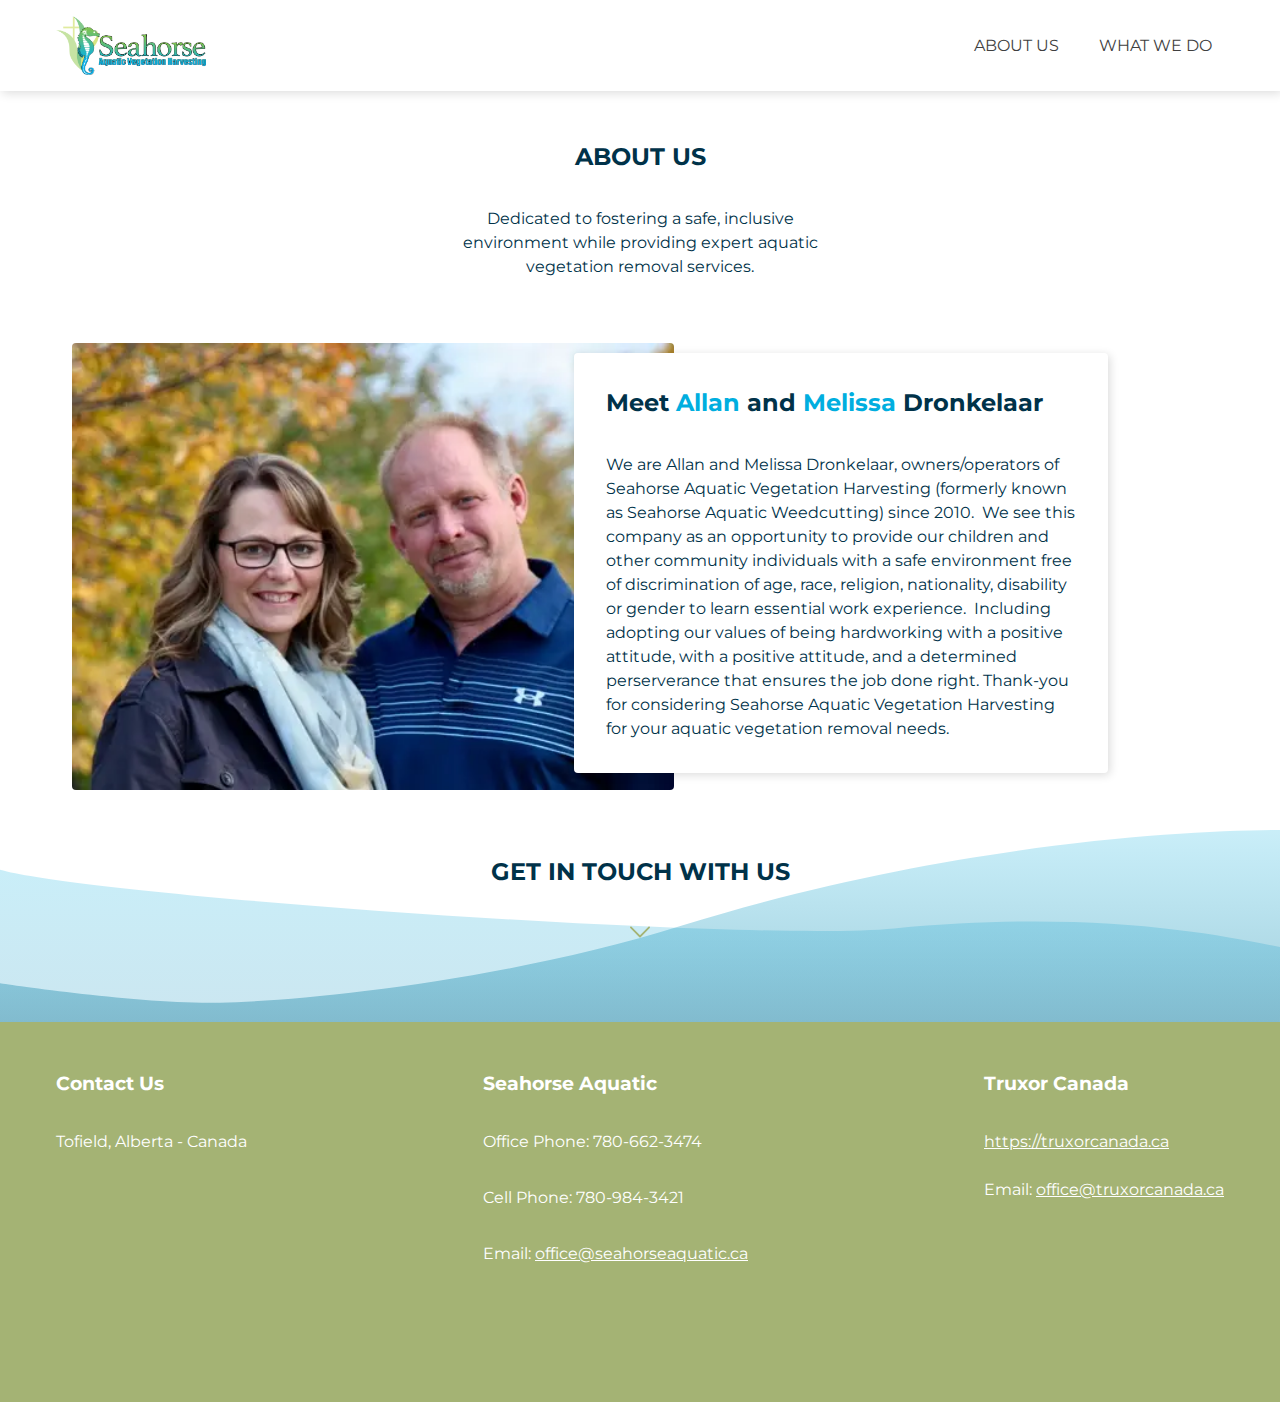
==== commit d99b9296: "made some changes to wording/images. uploaded site" ====
--- a/about.html
+++ b/about.html
@@ -31,7 +31,7 @@
             <nav class="menu">
                 <a href="about.html">About Us</a>
                 <a href="whatwedo.html">What We Do</a>
-                <a href="recent.html">Recent Projects</a>
+                <!-- <a href="recent.html">Recent Projects</a> -->
             </nav>
         </div>
     </header>
@@ -73,14 +73,15 @@
                     <p>Tofield, Alberta - Canada</p>
                 </div>
                 <div>
+                    <h3>Seahorse Aquatic</h3>
                     <p>Office Phone: 780-662-3474</p>
                     <p>Cell Phone: 780-984-3421</p>
-                    <p>Email: office@seahorseaquatic.ca</p>
+                    <p>Email: <a href="mailto:office@seahorseaquatic.ca">office@seahorseaquatic.ca</a></p>
                 </div>
                 <div>
                     <h3>Truxor Canada</h3>
                     <a href="https://truxorcanada.ca">https://truxorcanada.ca</a>
-                    <p>Email: office@truxorcanada.ca</p>
+                    <p>Email: <a href="mailto:office@truxorcanada.ca">office@truxorcanada.ca</a></p>
                 </div>
             </div>
         </div>
--- a/css/styles.css
+++ b/css/styles.css
@@ -468,6 +468,12 @@
 
 }
 
+.footer-flex a {
+    color: #fff;
+    padding-bottom: 1.5rem;
+    display: inline-block;
+}
+
 @media screen and (min-width: 600px) {
     .get-in-touch {
         background-image: url(../img/bottomwave-tablet2.svg);
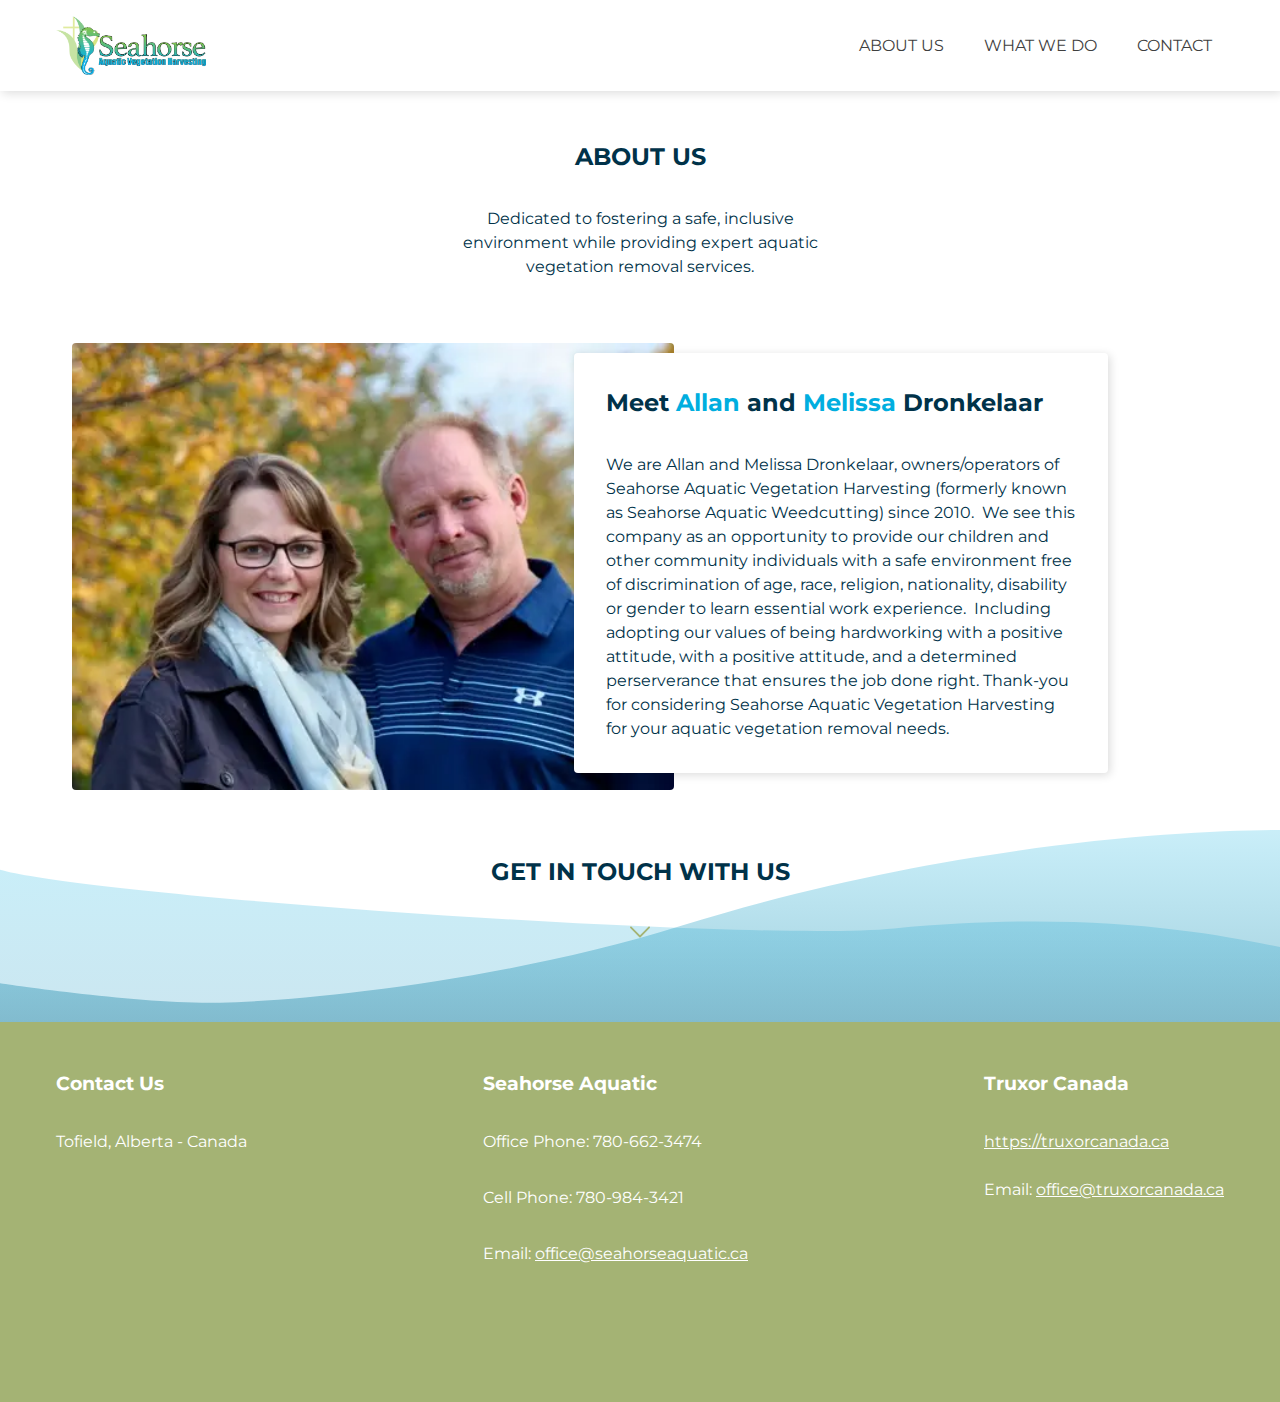
==== commit 144a2400: "Contact form enabled on nav" ====
--- a/about.html
+++ b/about.html
@@ -31,7 +31,7 @@
             <nav class="menu">
                 <a href="about.html">About Us</a>
                 <a href="whatwedo.html">What We Do</a>
-                <!-- <a href="recent.html">Recent Projects</a> -->
+                <a href="contact.html">Contact</a>
             </nav>
         </div>
     </header>
--- a/css/styles.css
+++ b/css/styles.css
@@ -292,6 +292,7 @@
     width: 125px;
     padding: 4px;
     border-radius: 3px;
+    transition: 0.5s all;
 }
 
 /*about */
@@ -449,6 +450,40 @@
     .our-equipment div li {
         margin-bottom: 1rem;
     }
+}
+
+/*contact us*/
+.contact-form label,
+.contact-form input,
+.contact-form textarea {
+    display: block;
+    width: 100%;
+    margin-bottom: 1rem;
+}
+
+.contact-form input,
+.contact-form textarea {
+    padding: 0.5rem;
+}
+
+.contact-form textarea,
+.contact-form input:last-of-type {
+    margin-bottom: 2rem;
+}
+
+.contact-form input:last-of-type {
+    background-color: #A4B374;
+    border: none;
+    border-radius: 4px;
+    color: white;
+    text-transform: uppercase;
+    transition: 0.5s all;
+}
+
+.contact-form input:last-of-type:hover,
+.green-btn:hover {
+    cursor: pointer;
+    background-color: #00AEDF;
 }
 
 
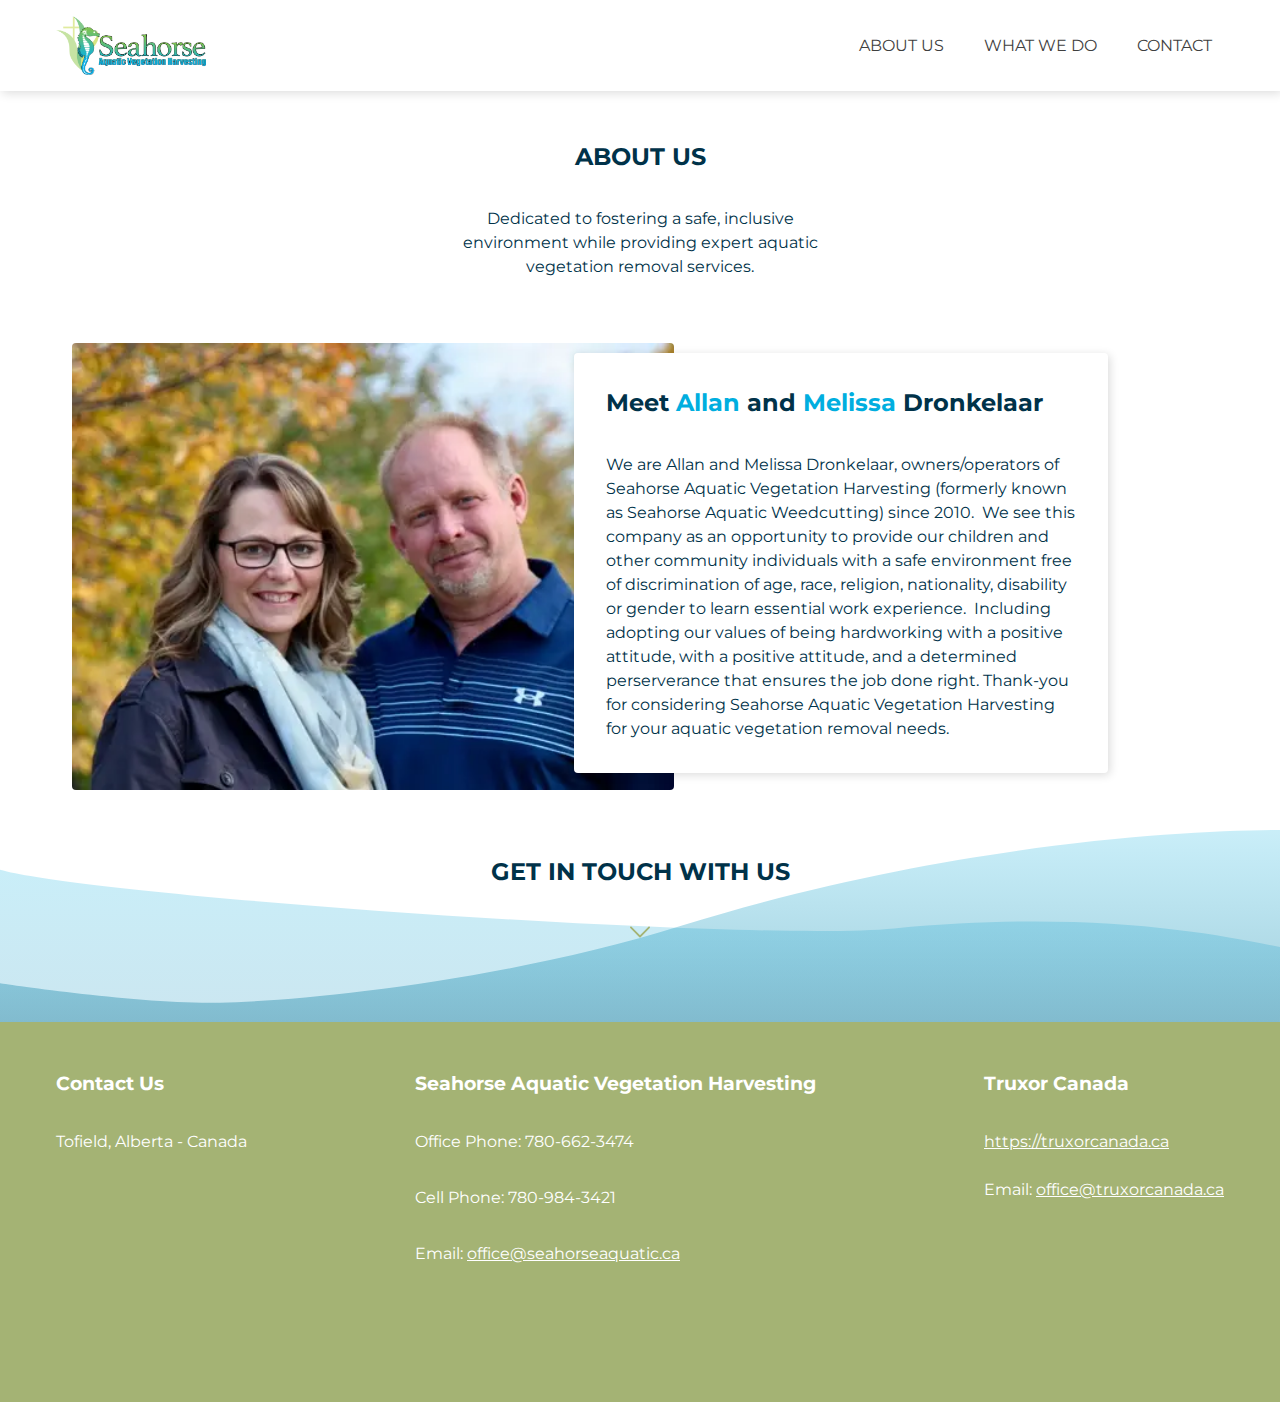
==== commit c614aaea: "renamed footer title" ====
--- a/about.html
+++ b/about.html
@@ -73,7 +73,7 @@
                     <p>Tofield, Alberta - Canada</p>
                 </div>
                 <div>
-                    <h3>Seahorse Aquatic</h3>
+                    <h3>Seahorse Aquatic Vegetation Harvesting</h3>
                     <p>Office Phone: 780-662-3474</p>
                     <p>Cell Phone: 780-984-3421</p>
                     <p>Email: <a href="mailto:office@seahorseaquatic.ca">office@seahorseaquatic.ca</a></p>
